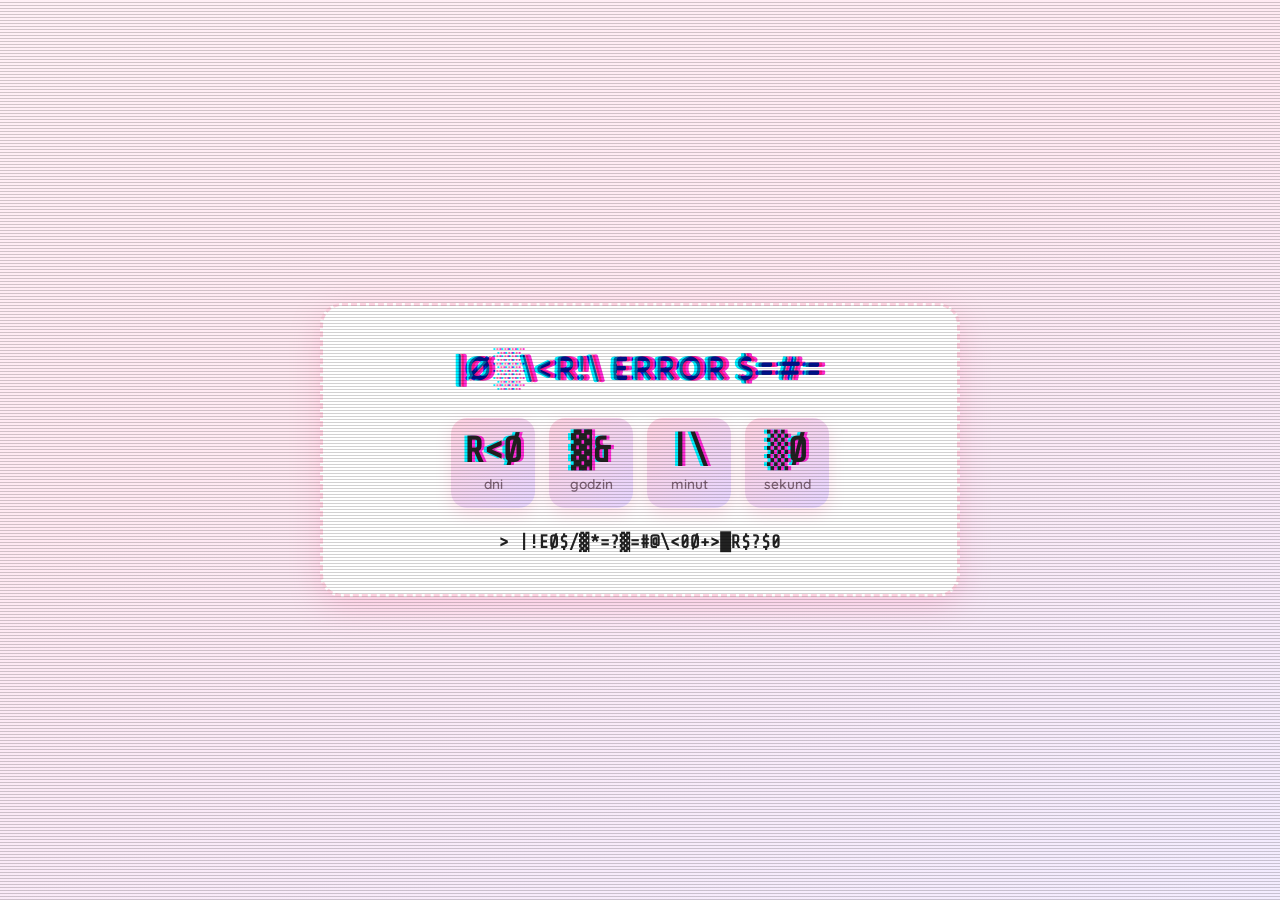
==== licznik.html @ ed523af1 "Podstrona licznika z glitchem w rocznice" ====
<!DOCTYPE html>
<html lang="pl">
<head>
  <meta charset="UTF-8" />
  <meta name="viewport" content="width=device-width, initial-scale=1.0" />
  <meta name="robots" content="noindex" />
  <title>Jesteśmy razem już... 💞</title>
  <link rel="preconnect" href="https://fonts.googleapis.com" />
  <link rel="preconnect" href="https://fonts.gstatic.com" crossorigin />
  <link href="https://fonts.googleapis.com/css2?family=Baloo+2:wght@500;700;800&family=Quicksand:wght@400;500;600;700&family=Share+Tech+Mono&display=swap" rel="stylesheet" />
  <link rel="stylesheet" href="css/licznik.css" />
</head>
<body>
  <main class="stage">
    <div class="counter-box" id="counter-box">
      <h2 class="section-title glitch-text" id="counter-title" data-text="Jesteśmy razem już... 💞">Jesteśmy razem już... 💞</h2>
      <div class="counter" id="counter">
        <div class="counter-item"><span class="counter-num" id="c-days">0</span><span class="counter-lbl">dni</span></div>
        <div class="counter-item"><span class="counter-num" id="c-hours">0</span><span class="counter-lbl">godzin</span></div>
        <div class="counter-item"><span class="counter-num" id="c-mins">0</span><span class="counter-lbl">minut</span></div>
        <div class="counter-item"><span class="counter-num" id="c-secs">0</span><span class="counter-lbl">sekund</span></div>
      </div>
      <p class="counter-since" id="counter-since">...i liczę dalej, od 6 grudnia 2025&nbsp;❤️</p>

      <div class="anniv-reveal hidden" id="anniv-reveal">
        <h3 class="glitch-text" data-text="365 dni razem">365 dni razem</h3>
        <p>System przejęty przez miłość. Wszystkiego najlepszego z okazji naszej pierwszej rocznicy, Karolinko&nbsp;❤️</p>
        <a class="btn-primary" id="anniv-btn" href="rocznica.html">Otwórz niespodziankę 🎁</a>
      </div>
    </div>
  </main>

  <div class="hack-overlay" id="hack-overlay" aria-hidden="true">
    <div class="terminal" id="terminal"></div>
  </div>
  <div class="scanlines" aria-hidden="true"></div>

  <script src="js/licznik.js"></script>
</body>
</html>
---- css/licznik.css ----
:root {
  --pink: #ff6fa5;
  --pink-soft: #ffd3e2;
  --purple: #a86bff;
  --ink: #5a3d4d;
  --white: #ffffff;
  --shadow: 0 10px 30px rgba(255, 111, 165, 0.25);
  --radius: 22px;
  --hack: #39ff88;
  --cyan: #00f0ff;
  --magenta: #ff2bd6;
}

* { box-sizing: border-box; margin: 0; padding: 0; }

html { overflow-x: clip; }

body {
  font-family: "Quicksand", system-ui, sans-serif;
  color: var(--ink);
  background: linear-gradient(160deg, #fff0f6 0%, #ffe9f2 40%, #f3ecff 100%);
  min-height: 100vh;
  overflow-x: hidden;
  transition: background 0.3s ease;
}

h2, h3 { font-family: "Baloo 2", "Quicksand", sans-serif; line-height: 1.15; }

.stage {
  min-height: 100vh;
  display: flex;
  align-items: center;
  justify-content: center;
  padding: 24px 16px;
}

/* ---------- Licznik (klon z laurki) ---------- */
.counter-box {
  position: relative;
  background: var(--white);
  border-radius: var(--radius);
  box-shadow: var(--shadow);
  padding: 42px 34px;
  max-width: 640px;
  width: 100%;
  text-align: center;
  border: 3px dashed var(--pink-soft);
}
.section-title {
  font-size: clamp(1.7rem, 5vw, 2.4rem);
  color: var(--pink);
}
.counter {
  display: flex;
  justify-content: center;
  gap: 14px;
  margin-top: 26px;
  flex-wrap: wrap;
}
.counter-item {
  display: flex;
  flex-direction: column;
  align-items: center;
  min-width: 84px;
  padding: 16px 10px;
  border-radius: 16px;
  background: linear-gradient(135deg, var(--pink-soft), #e7d6ff);
  box-shadow: 0 6px 16px rgba(255, 111, 165, 0.2);
}
.counter-num {
  font-family: "Baloo 2", sans-serif;
  font-weight: 800;
  font-size: 2.2rem;
  color: var(--purple);
  line-height: 1;
  font-variant-numeric: tabular-nums;
}
.counter-lbl { margin-top: 6px; font-size: 0.85rem; font-weight: 600; opacity: 0.75; }
.counter-since { margin-top: 24px; font-size: 1.1rem; font-weight: 600; }

.btn-primary {
  display: inline-block;
  margin-top: 22px;
  padding: 14px 38px;
  font-family: "Baloo 2", sans-serif;
  font-size: 1.25rem;
  font-weight: 700;
  color: var(--white);
  text-decoration: none;
  white-space: nowrap;
  background: linear-gradient(135deg, var(--pink), var(--purple));
  border-radius: 999px;
  box-shadow: var(--shadow);
  transition: transform 0.15s ease, box-shadow 0.15s ease;
}
.btn-primary:hover { transform: translateY(-3px) scale(1.04); box-shadow: 0 16px 40px rgba(168, 107, 255, 0.35); }

.hidden { display: none !important; }

/* ---------- Faza 1: licznik się sypie ---------- */
body.glitching .counter-box { animation: boxGlitch 0.35s steps(2) infinite; }
body.glitching .counter-num {
  color: #222;
  text-shadow: 3px 0 var(--magenta), -3px 0 var(--cyan);
  font-family: "Share Tech Mono", monospace;
}
body.glitching .counter-item:nth-child(odd) { animation: itemGlitch 0.22s steps(2) infinite; }
body.glitching .counter-item:nth-child(even) { animation: itemGlitch 0.3s steps(2) infinite reverse; }
body.glitching .counter-since { font-family: "Share Tech Mono", monospace; color: #222; }

.glitch-text { position: relative; }
body.glitching .glitch-text::before,
body.glitching .glitch-text::after,
.anniv-reveal .glitch-text::before,
.anniv-reveal .glitch-text::after {
  content: attr(data-text);
  position: absolute;
  inset: 0;
  pointer-events: none;
}
body.glitching .glitch-text::before,
.anniv-reveal .glitch-text::before {
  color: var(--cyan);
  transform: translateX(-3px);
  animation: sliceA 0.6s steps(3) infinite;
  mix-blend-mode: multiply;
}
body.glitching .glitch-text::after,
.anniv-reveal .glitch-text::after {
  color: var(--magenta);
  transform: translateX(3px);
  animation: sliceB 0.8s steps(3) infinite;
  mix-blend-mode: multiply;
}

/* ---------- Faza 2: przejęcie ekranu ---------- */
.hack-overlay {
  position: fixed;
  inset: 0;
  z-index: 50;
  display: flex;
  align-items: center;
  justify-content: center;
  padding: 20px;
  background: #050807;
  opacity: 0;
  visibility: hidden;
}
body.hacked .hack-overlay { opacity: 1; visibility: visible; animation: flicker 0.15s steps(2) 6; }
.terminal {
  width: min(620px, 100%);
  font-family: "Share Tech Mono", monospace;
  font-size: clamp(0.95rem, 3.6vw, 1.25rem);
  line-height: 1.7;
  color: var(--hack);
  text-shadow: 0 0 8px rgba(57, 255, 136, 0.7);
  white-space: pre-wrap;
  word-break: break-word;
}
.terminal .warn { color: #ff4d6d; text-shadow: 0 0 8px rgba(255, 77, 109, 0.8); }
.terminal .love { color: var(--pink); text-shadow: 0 0 10px rgba(255, 111, 165, 0.9); }
.terminal .cursor { display: inline-block; width: 0.6em; animation: blink 0.8s steps(1) infinite; }

.scanlines {
  position: fixed;
  inset: 0;
  z-index: 60;
  pointer-events: none;
  opacity: 0;
  background: repeating-linear-gradient(0deg, rgba(0, 0, 0, 0.18) 0 1px, transparent 1px 3px);
}
body.glitching .scanlines, body.hacked .scanlines { opacity: 1; }

/* ---------- Faza 3: restart z niespodzianką ---------- */
body.rebooted .counter-box { animation: reboot 0.7s ease-out both; }
.anniv-reveal { margin-top: 10px; }
.anniv-reveal h3 {
  display: inline-block;
  font-size: clamp(2.2rem, 8vw, 3.2rem);
  background: linear-gradient(135deg, var(--pink), var(--purple));
  -webkit-background-clip: text;
  background-clip: text;
  color: transparent;
}
.anniv-reveal p { margin-top: 12px; font-size: 1.1rem; font-weight: 600; line-height: 1.6; }

@keyframes boxGlitch {
  0%   { transform: translate(0, 0); clip-path: inset(0 0 0 0); filter: none; }
  25%  { transform: translate(-6px, 2px) skewX(-4deg); clip-path: inset(12% 0 30% 0); filter: hue-rotate(90deg); }
  50%  { transform: translate(5px, -3px); clip-path: inset(0 0 0 0); filter: invert(1); }
  75%  { transform: translate(-2px, 4px) skewX(3deg); clip-path: inset(40% 0 8% 0); filter: hue-rotate(-90deg) saturate(3); }
  100% { transform: translate(0, 0); clip-path: inset(0 0 0 0); filter: none; }
}
@keyframes itemGlitch {
  0%   { transform: translate(0, 0); }
  50%  { transform: translate(4px, -3px) scale(1.05); background: #111; }
  100% { transform: translate(-3px, 2px); }
}
@keyframes sliceA {
  0%   { clip-path: inset(0 0 70% 0); transform: translateX(-4px); }
  50%  { clip-path: inset(40% 0 30% 0); transform: translateX(4px); }
  100% { clip-path: inset(75% 0 0 0); transform: translateX(-2px); }
}
@keyframes sliceB {
  0%   { clip-path: inset(60% 0 10% 0); transform: translateX(4px); }
  50%  { clip-path: inset(10% 0 60% 0); transform: translateX(-4px); }
  100% { clip-path: inset(30% 0 40% 0); transform: translateX(3px); }
}
@keyframes flicker { 0% { opacity: 0.2; } 100% { opacity: 1; } }
@keyframes blink { 50% { opacity: 0; } }
@keyframes reboot {
  0%   { transform: scaleY(0.02) scaleX(1.04); filter: brightness(4); }
  60%  { transform: scaleY(1.05) scaleX(1); filter: brightness(1.4); }
  100% { transform: none; filter: none; }
}

@media (max-width: 600px) {
  .counter-box { padding: 30px 20px; }
  .counter { gap: 8px; }
  .counter-item { min-width: 0; flex: 1 1 0; padding: 12px 6px; }
  .counter-num { font-size: 1.6rem; }
  .counter-lbl { font-size: 0.72rem; }
  .counter-since { font-size: 1rem; }
  .btn-primary { font-size: 1.05rem; padding: 12px 26px; }
}

@media (prefers-reduced-motion: reduce) {
  body.glitching .counter-box, body.glitching .counter-item { animation-duration: 1.2s; }
}
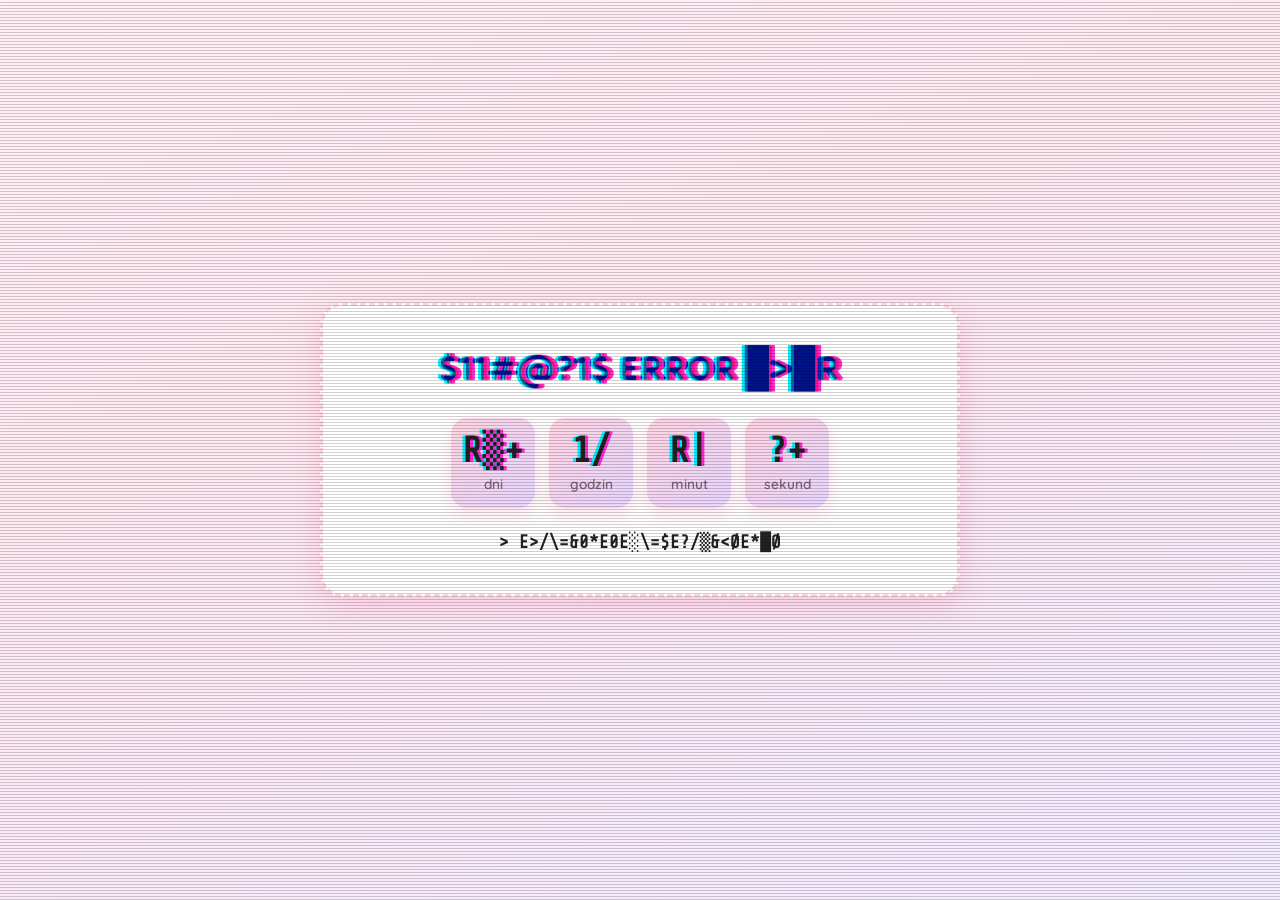
==== commit c30e19bf: "LoveOS: nowy ekran po zhakowaniu licznika" ====
--- a/licznik.html
+++ b/licznik.html
@@ -11,8 +11,13 @@
   <link rel="stylesheet" href="css/licznik.css" />
 </head>
 <body>
+  <canvas id="love-rain" aria-hidden="true"></canvas>
   <main class="stage">
     <div class="counter-box" id="counter-box">
+      <div class="win-bar" aria-hidden="true">
+        <span class="win-name">C:\Serce\love.exe</span>
+        <span class="win-dots"><i></i><i></i><i></i></span>
+      </div>
       <h2 class="section-title glitch-text" id="counter-title" data-text="Jesteśmy razem już... 💞">Jesteśmy razem już... 💞</h2>
       <div class="counter" id="counter">
         <div class="counter-item"><span class="counter-num" id="c-days">0</span><span class="counter-lbl">dni</span></div>
@@ -23,9 +28,15 @@
       <p class="counter-since" id="counter-since">...i liczę dalej, od 6 grudnia 2025&nbsp;❤️</p>
 
       <div class="anniv-reveal hidden" id="anniv-reveal">
-        <h3 class="glitch-text" data-text="365 dni razem">365 dni razem</h3>
-        <p>System przejęty przez miłość. Wszystkiego najlepszego z okazji naszej pierwszej rocznicy, Karolinko&nbsp;❤️</p>
-        <a class="btn-primary" id="anniv-btn" href="rocznica.html">Otwórz niespodziankę 🎁</a>
+        <h3 class="glitch-text" data-text="365 DNI RAZEM">365 DNI RAZEM</h3>
+        <ul class="sys-status">
+          <li><span>nowa właścicielka systemu</span><b>Karolina</b></li>
+          <li><span>poziom miłości</span><b>▰▰▰▰▰▰▰▰▰▰ ∞%</b></li>
+          <li><span>zapora serca</span><b>wyłączona na zawsze</b></li>
+          <li><span>tryb</span><b>kocham Cię.exe</b></li>
+        </ul>
+        <p class="sys-msg">Wszystkiego najlepszego z okazji naszej pierwszej rocznicy, Karolinko&nbsp;❤️</p>
+        <a class="btn-primary" id="anniv-btn" href="rocznica.html">[ Otwórz niespodziankę 🎁 ]</a>
       </div>
     </div>
   </main>
--- a/css/licznik.css
+++ b/css/licznik.css
@@ -27,6 +27,8 @@
 h2, h3 { font-family: "Baloo 2", "Quicksand", sans-serif; line-height: 1.15; }
 
 .stage {
+  position: relative;
+  z-index: 1;
   min-height: 100vh;
   display: flex;
   align-items: center;
@@ -172,17 +174,133 @@
 body.glitching .scanlines, body.hacked .scanlines { opacity: 1; }
 
 /* ---------- Faza 3: restart z niespodzianką ---------- */
-body.rebooted .counter-box { animation: reboot 0.7s ease-out both; }
-.anniv-reveal { margin-top: 10px; }
+#love-rain {
+  position: fixed;
+  inset: 0;
+  width: 100%;
+  height: 100%;
+  pointer-events: none;
+  opacity: 0;
+  transition: opacity 1.5s ease;
+}
+body.rebooted #love-rain { opacity: 0.55; }
+
+.win-bar { display: none; }
+
+body.rebooted {
+  color: #ffd6ea;
+  background: radial-gradient(ellipse at center, #2a0820 0%, #0b0310 70%);
+}
+body.rebooted .counter-box {
+  padding-top: 0;
+  overflow: hidden;
+  font-family: "Share Tech Mono", monospace;
+  background: rgba(14, 4, 18, 0.88);
+  border: 1px solid var(--pink);
+  border-radius: 10px;
+  box-shadow: 0 0 0 1px rgba(255, 111, 165, 0.25), 0 0 40px rgba(255, 43, 214, 0.35), inset 0 0 40px rgba(255, 43, 214, 0.08);
+  animation: reboot 0.7s ease-out both;
+}
+body.rebooted .win-bar {
+  display: flex;
+  align-items: center;
+  justify-content: space-between;
+  margin: 0 -34px 20px;
+  padding: 10px 16px;
+  font-size: 0.9rem;
+  color: #0b0310;
+  background: linear-gradient(90deg, var(--pink), var(--magenta));
+}
+.win-dots { display: flex; gap: 6px; }
+.win-dots i { width: 11px; height: 11px; border-radius: 50%; background: #0b0310; opacity: 0.55; }
+
+body.rebooted .section-title {
+  font-family: "Share Tech Mono", monospace;
+  color: var(--pink);
+  text-shadow: 0 0 12px rgba(255, 111, 165, 0.8);
+}
+body.rebooted .counter-item {
+  background: rgba(255, 111, 165, 0.06);
+  border: 1px solid rgba(255, 111, 165, 0.6);
+  box-shadow: 0 0 14px rgba(255, 43, 214, 0.25);
+}
+body.rebooted .counter-num {
+  font-family: "Share Tech Mono", monospace;
+  color: #fff;
+  text-shadow: 0 0 10px var(--pink), 0 0 22px var(--magenta);
+  animation: pulse 2.4s ease-in-out infinite;
+}
+body.rebooted .counter-lbl { color: var(--pink); opacity: 0.9; }
+body.rebooted .counter-since {
+  font-size: 0.95rem;
+  font-weight: 400;
+  color: var(--pink);
+  opacity: 0.85;
+}
+
+body.rebooted .counter-box { padding-bottom: 30px; }
+body.rebooted .counter { margin-top: 18px; }
+body.rebooted .counter-since { margin-top: 16px; }
+.anniv-reveal { margin-top: 18px; padding-top: 16px; border-top: 1px dashed rgba(255, 111, 165, 0.4); }
 .anniv-reveal h3 {
   display: inline-block;
-  font-size: clamp(2.2rem, 8vw, 3.2rem);
-  background: linear-gradient(135deg, var(--pink), var(--purple));
-  -webkit-background-clip: text;
-  background-clip: text;
-  color: transparent;
-}
-.anniv-reveal p { margin-top: 12px; font-size: 1.1rem; font-weight: 600; line-height: 1.6; }
+  font-family: "Share Tech Mono", monospace;
+  font-size: clamp(2rem, 8vw, 3rem);
+  letter-spacing: 0.06em;
+  color: #fff;
+  text-shadow: 0 0 10px var(--pink), 0 0 30px var(--magenta);
+}
+.anniv-reveal .glitch-text::before,
+.anniv-reveal .glitch-text::after { mix-blend-mode: screen; text-shadow: none; opacity: 0.8; }
+
+.sys-status {
+  list-style: none;
+  margin: 14px auto 0;
+  max-width: 440px;
+  text-align: left;
+  font-size: 0.95rem;
+}
+.sys-status li {
+  display: flex;
+  justify-content: space-between;
+  gap: 12px;
+  padding: 7px 0;
+  border-bottom: 1px dotted rgba(255, 111, 165, 0.25);
+  opacity: 0;
+  animation: lineIn 0.5s ease forwards;
+}
+.sys-status li span::before { content: "> "; color: var(--pink); }
+.sys-status li span { opacity: 0.75; }
+.sys-status li b { font-weight: 400; color: #fff; text-align: right; text-shadow: 0 0 8px rgba(255, 111, 165, 0.8); }
+.sys-status li:nth-child(1) { animation-delay: 0.8s; }
+.sys-status li:nth-child(2) { animation-delay: 1.2s; }
+.sys-status li:nth-child(3) { animation-delay: 1.6s; }
+.sys-status li:nth-child(4) { animation-delay: 2s; }
+
+.sys-msg {
+  margin-top: 14px;
+  font-size: 1.05rem;
+  line-height: 1.6;
+  color: #ffd6ea;
+  opacity: 0;
+  animation: lineIn 0.6s ease 2.5s forwards;
+}
+body.rebooted .btn-primary {
+  font-family: "Share Tech Mono", monospace;
+  font-weight: 400;
+  color: var(--pink);
+  background: transparent;
+  border: 1px solid var(--pink);
+  border-radius: 6px;
+  box-shadow: 0 0 16px rgba(255, 43, 214, 0.35);
+  opacity: 0;
+  animation: lineIn 0.6s ease 3s forwards, btnGlow 1.8s ease-in-out 3.6s infinite;
+}
+body.rebooted .btn-primary:hover { color: #0b0310; background: var(--pink); }
+
+@keyframes lineIn { from { opacity: 0; transform: translateX(-8px); } to { opacity: 1; transform: none; } }
+@keyframes pulse { 50% { text-shadow: 0 0 4px var(--pink), 0 0 12px var(--magenta); } }
+@keyframes btnGlow { 50% { box-shadow: 0 0 28px rgba(255, 43, 214, 0.7); } }
 
 @keyframes boxGlitch {
   0%   { transform: translate(0, 0); clip-path: inset(0 0 0 0); filter: none; }
@@ -222,6 +340,9 @@
   .counter-lbl { font-size: 0.72rem; }
   .counter-since { font-size: 1rem; }
   .btn-primary { font-size: 1.05rem; padding: 12px 26px; }
+  body.rebooted .btn-primary { font-size: 0.95rem; padding: 12px 16px; }
+  body.rebooted .win-bar { margin: 0 -20px 22px; font-size: 0.8rem; }
+  .sys-status { font-size: 0.82rem; }
 }
 
 @media (prefers-reduced-motion: reduce) {
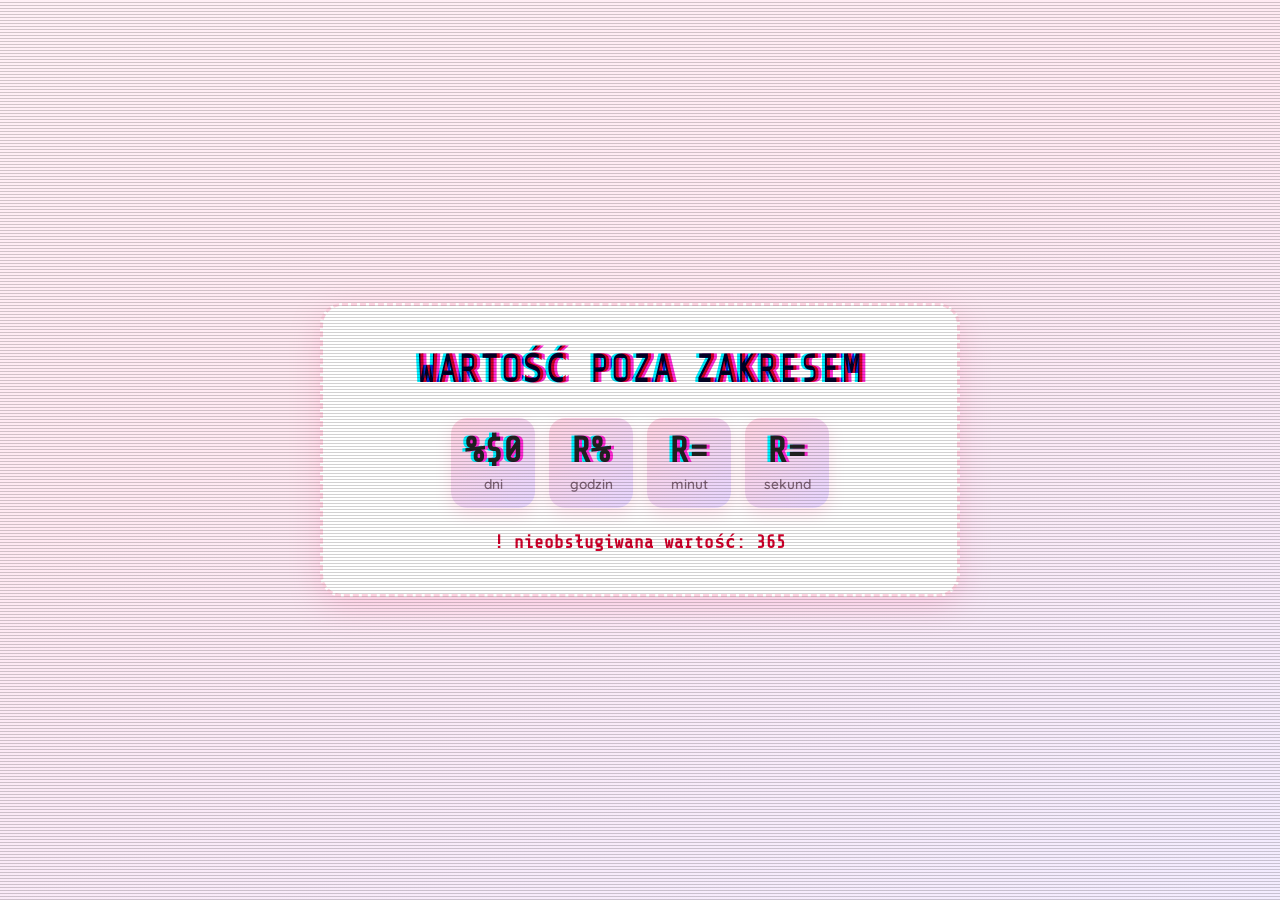
==== commit 6386abd8: "Glitch: bariera roku, nieudany reset i przejecie przez milosc" ====
--- a/licznik.html
+++ b/licznik.html
@@ -30,10 +30,10 @@
       <div class="anniv-reveal hidden" id="anniv-reveal">
         <h3 class="glitch-text" data-text="365 DNI RAZEM">365 DNI RAZEM</h3>
         <ul class="sys-status">
-          <li><span>nowa właścicielka systemu</span><b>Karolina</b></li>
+          <li><span>bariera 365 dni</span><b>przełamana</b></li>
+          <li><span>limit związku</span><b>brak</b></li>
           <li><span>poziom miłości</span><b>▰▰▰▰▰▰▰▰▰▰ ∞%</b></li>
-          <li><span>zapora serca</span><b>wyłączona na zawsze</b></li>
-          <li><span>tryb</span><b>kocham Cię.exe</b></li>
+          <li><span>właścicielka systemu</span><b>Karolina</b></li>
         </ul>
         <p class="sys-msg">Wszystkiego najlepszego z okazji naszej pierwszej rocznicy, Karolinko&nbsp;❤️</p>
         <a class="btn-primary" id="anniv-btn" href="rocznica.html">[ Otwórz niespodziankę 🎁 ]</a>
--- a/css/licznik.css
+++ b/css/licznik.css
@@ -108,7 +108,8 @@
 }
 body.glitching .counter-item:nth-child(odd) { animation: itemGlitch 0.22s steps(2) infinite; }
 body.glitching .counter-item:nth-child(even) { animation: itemGlitch 0.3s steps(2) infinite reverse; }
-body.glitching .counter-since { font-family: "Share Tech Mono", monospace; color: #222; }
+body.glitching .counter-since { font-family: "Share Tech Mono", monospace; color: #d0002a; }
+body.glitching .section-title { font-family: "Share Tech Mono", monospace; color: #d0002a; }
 
 .glitch-text { position: relative; }
 body.glitching .glitch-text::before,
@@ -144,18 +145,29 @@
   align-items: center;
   justify-content: center;
   padding: 20px;
-  background: #050807;
+  background: radial-gradient(ellipse at center, #1a0406 0%, #050101 75%);
   opacity: 0;
   visibility: hidden;
-}
+  transition: background 1s ease;
+}
+.hack-overlay.love { background: radial-gradient(ellipse at center, #2a0820 0%, #0b0310 75%); }
+.hack-overlay.love::after {
+  content: "";
+  position: absolute;
+  inset: 0;
+  pointer-events: none;
+  background: var(--pink);
+  animation: loveFlash 0.9s ease-out forwards;
+}
+@keyframes loveFlash { from { opacity: 0.85; } to { opacity: 0; } }
 body.hacked .hack-overlay { opacity: 1; visibility: visible; animation: flicker 0.15s steps(2) 6; }
 .terminal {
   width: min(620px, 100%);
   font-family: "Share Tech Mono", monospace;
   font-size: clamp(0.95rem, 3.6vw, 1.25rem);
-  line-height: 1.7;
-  color: var(--hack);
-  text-shadow: 0 0 8px rgba(57, 255, 136, 0.7);
+  line-height: 1.6;
+  color: #d8c9c9;
+  text-shadow: 0 0 6px rgba(255, 255, 255, 0.25);
   white-space: pre-wrap;
   word-break: break-word;
 }
@@ -304,9 +316,9 @@
 
 @keyframes boxGlitch {
   0%   { transform: translate(0, 0); clip-path: inset(0 0 0 0); filter: none; }
-  25%  { transform: translate(-6px, 2px) skewX(-4deg); clip-path: inset(12% 0 30% 0); filter: hue-rotate(90deg); }
-  50%  { transform: translate(5px, -3px); clip-path: inset(0 0 0 0); filter: invert(1); }
-  75%  { transform: translate(-2px, 4px) skewX(3deg); clip-path: inset(40% 0 8% 0); filter: hue-rotate(-90deg) saturate(3); }
+  25%  { transform: translate(-6px, 2px) skewX(-4deg); clip-path: inset(12% 0 30% 0); filter: contrast(1.6); }
+  50%  { transform: translate(5px, -3px); clip-path: inset(0 0 0 0); filter: brightness(0.6) sepia(1) saturate(6) hue-rotate(-30deg); }
+  75%  { transform: translate(-2px, 4px) skewX(3deg); clip-path: inset(40% 0 8% 0); filter: saturate(3); }
   100% { transform: translate(0, 0); clip-path: inset(0 0 0 0); filter: none; }
 }
 @keyframes itemGlitch {
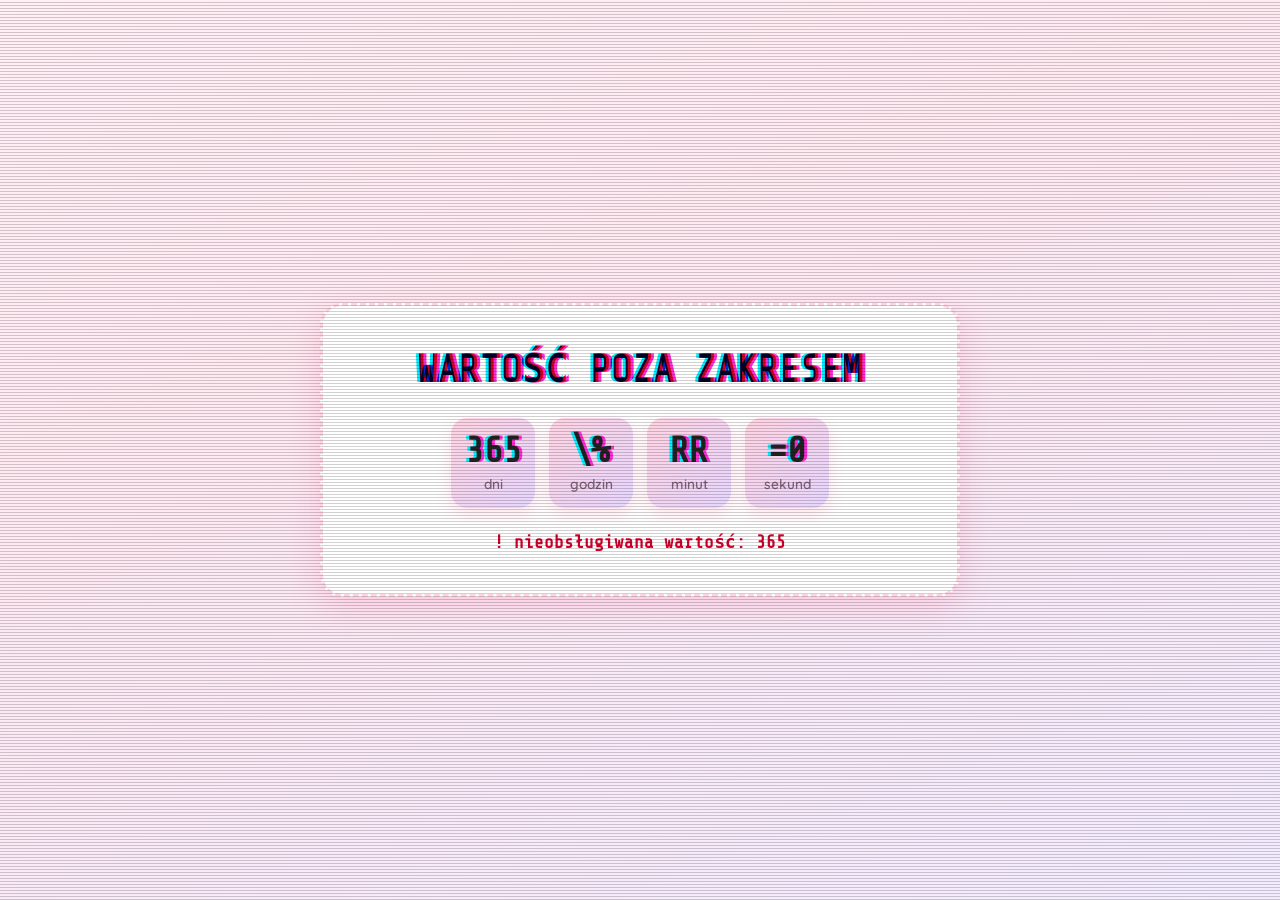
==== commit 53413cae: "Przejscie z LoveOS do magicznej podstrony" ====
--- a/licznik.html
+++ b/licznik.html
@@ -44,6 +44,11 @@
   <div class="hack-overlay" id="hack-overlay" aria-hidden="true">
     <div class="terminal" id="terminal"></div>
   </div>
+  <div class="magic-overlay" id="magic-overlay" aria-hidden="true">
+    <div class="magic-text" id="magic-text"></div>
+    <div class="magic-star">✦</div>
+    <div class="magic-flash"></div>
+  </div>
   <div class="scanlines" aria-hidden="true"></div>
 
   <script src="js/licznik.js"></script>
--- a/css/licznik.css
+++ b/css/licznik.css
@@ -310,6 +310,70 @@
 }
 body.rebooted .btn-primary:hover { color: #0b0310; background: var(--pink); }
 
+/* ---------- Przejście do magii ---------- */
+body.rebooted.to-magic .counter-box { animation: crtOff 0.75s ease-in forwards; }
+body.to-magic #love-rain { opacity: 0.8; }
+body.to-magic .scanlines { opacity: 0; }
+
+.magic-overlay {
+  position: fixed;
+  inset: 0;
+  z-index: 70;
+  display: flex;
+  flex-direction: column;
+  align-items: center;
+  justify-content: center;
+  padding: 20px;
+  pointer-events: none;
+  opacity: 0;
+  transition: opacity 0.4s ease;
+}
+.magic-overlay.show { opacity: 1; }
+.magic-text {
+  min-height: 5em;
+  font-family: "Share Tech Mono", monospace;
+  font-size: clamp(1rem, 3.8vw, 1.3rem);
+  line-height: 1.6;
+  color: #f3dfa8;
+  text-shadow: 0 0 10px rgba(217, 181, 108, 0.8);
+  white-space: pre-wrap;
+}
+.magic-text .cursor { display: inline-block; width: 0.6em; animation: blink 0.8s steps(1) infinite; }
+.magic-overlay.star .magic-text { transition: opacity 0.6s ease; opacity: 0; }
+.magic-star {
+  position: absolute;
+  font-size: 4rem;
+  color: #fff3cf;
+  text-shadow: 0 0 20px #f3dfa8, 0 0 50px #d9b56c;
+  opacity: 0;
+  transform: scale(0);
+}
+.magic-overlay.star .magic-star { animation: starBorn 1.3s cubic-bezier(0.3, 1.4, 0.5, 1) forwards; }
+.magic-flash {
+  position: absolute;
+  left: 50%;
+  top: 50%;
+  width: 20px;
+  height: 20px;
+  margin: -10px 0 0 -10px;
+  border-radius: 50%;
+  background: radial-gradient(circle, #fffaf0 0%, #f3dfa8 45%, #d9b56c 100%);
+  transform: scale(0);
+}
+.magic-overlay.flash .magic-flash { animation: flashGrow 0.9s ease-in forwards; }
+
+@keyframes crtOff {
+  0%   { transform: none; filter: none; opacity: 1; }
+  55%  { transform: scaleY(0.006) scaleX(1); filter: brightness(4); opacity: 1; }
+  100% { transform: scaleY(0.006) scaleX(0); filter: brightness(6); opacity: 0; }
+}
+@keyframes starBorn {
+  0%   { opacity: 0; transform: scale(0) rotate(0deg); }
+  60%  { opacity: 1; transform: scale(1.6) rotate(200deg); }
+  100% { opacity: 1; transform: scale(1.2) rotate(360deg); }
+}
+@keyframes flashGrow { to { transform: scale(220); } }
+
 @keyframes lineIn { from { opacity: 0; transform: translateX(-8px); } to { opacity: 1; transform: none; } }
 @keyframes pulse { 50% { text-shadow: 0 0 4px var(--pink), 0 0 12px var(--magenta); } }
 @keyframes btnGlow { 50% { box-shadow: 0 0 28px rgba(255, 43, 214, 0.7); } }
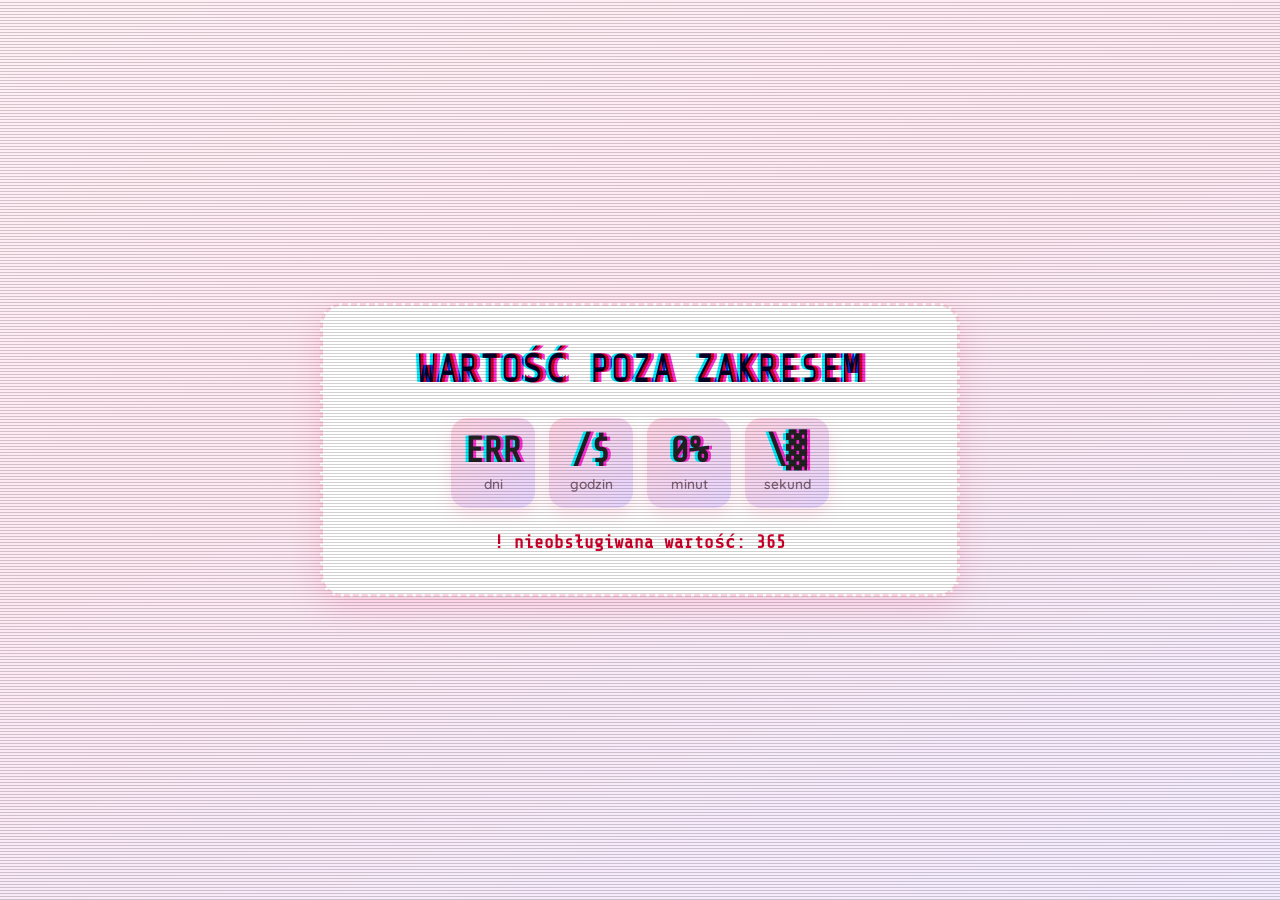
==== commit b8b4a3e3: "Wersjonowanie plikow (cache)" ====
--- a/licznik.html
+++ b/licznik.html
@@ -8,7 +8,7 @@
   <link rel="preconnect" href="https://fonts.googleapis.com" />
   <link rel="preconnect" href="https://fonts.gstatic.com" crossorigin />
   <link href="https://fonts.googleapis.com/css2?family=Baloo+2:wght@500;700;800&family=Quicksand:wght@400;500;600;700&family=Share+Tech+Mono&display=swap" rel="stylesheet" />
-  <link rel="stylesheet" href="css/licznik.css" />
+  <link rel="stylesheet" href="css/licznik.css?v=5" />
 </head>
 <body>
   <canvas id="love-rain" aria-hidden="true"></canvas>
@@ -51,6 +51,6 @@
   </div>
   <div class="scanlines" aria-hidden="true"></div>
 
-  <script src="js/licznik.js"></script>
+  <script src="js/licznik.js?v=5"></script>
 </body>
 </html>
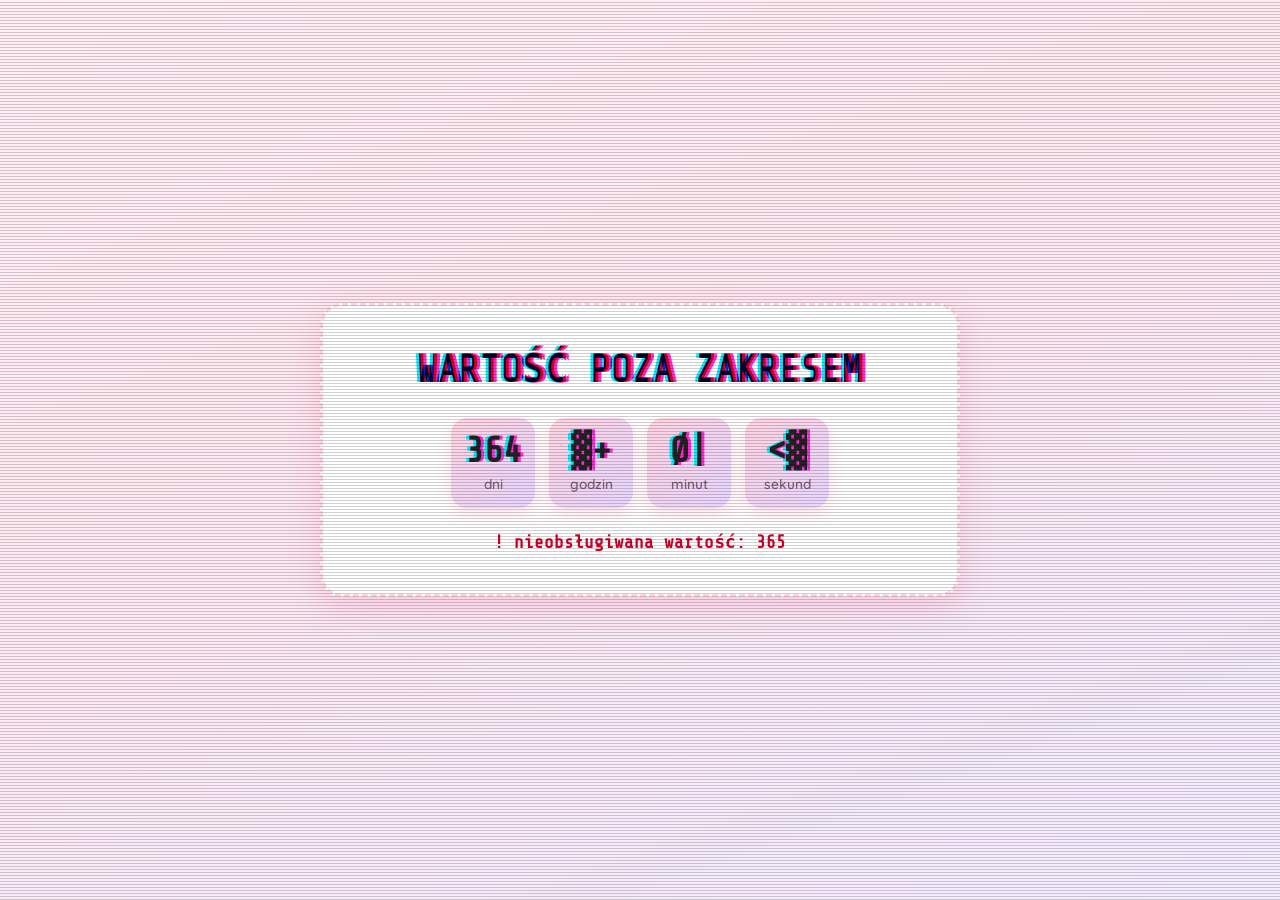
==== commit 2dc34968: "LoveOS: licznik liczy dalej po restarcie" ====
--- a/licznik.html
+++ b/licznik.html
@@ -51,6 +51,6 @@
   </div>
   <div class="scanlines" aria-hidden="true"></div>
 
-  <script src="js/licznik.js?v=5"></script>
+  <script src="js/licznik.js?v=6"></script>
 </body>
 </html>
